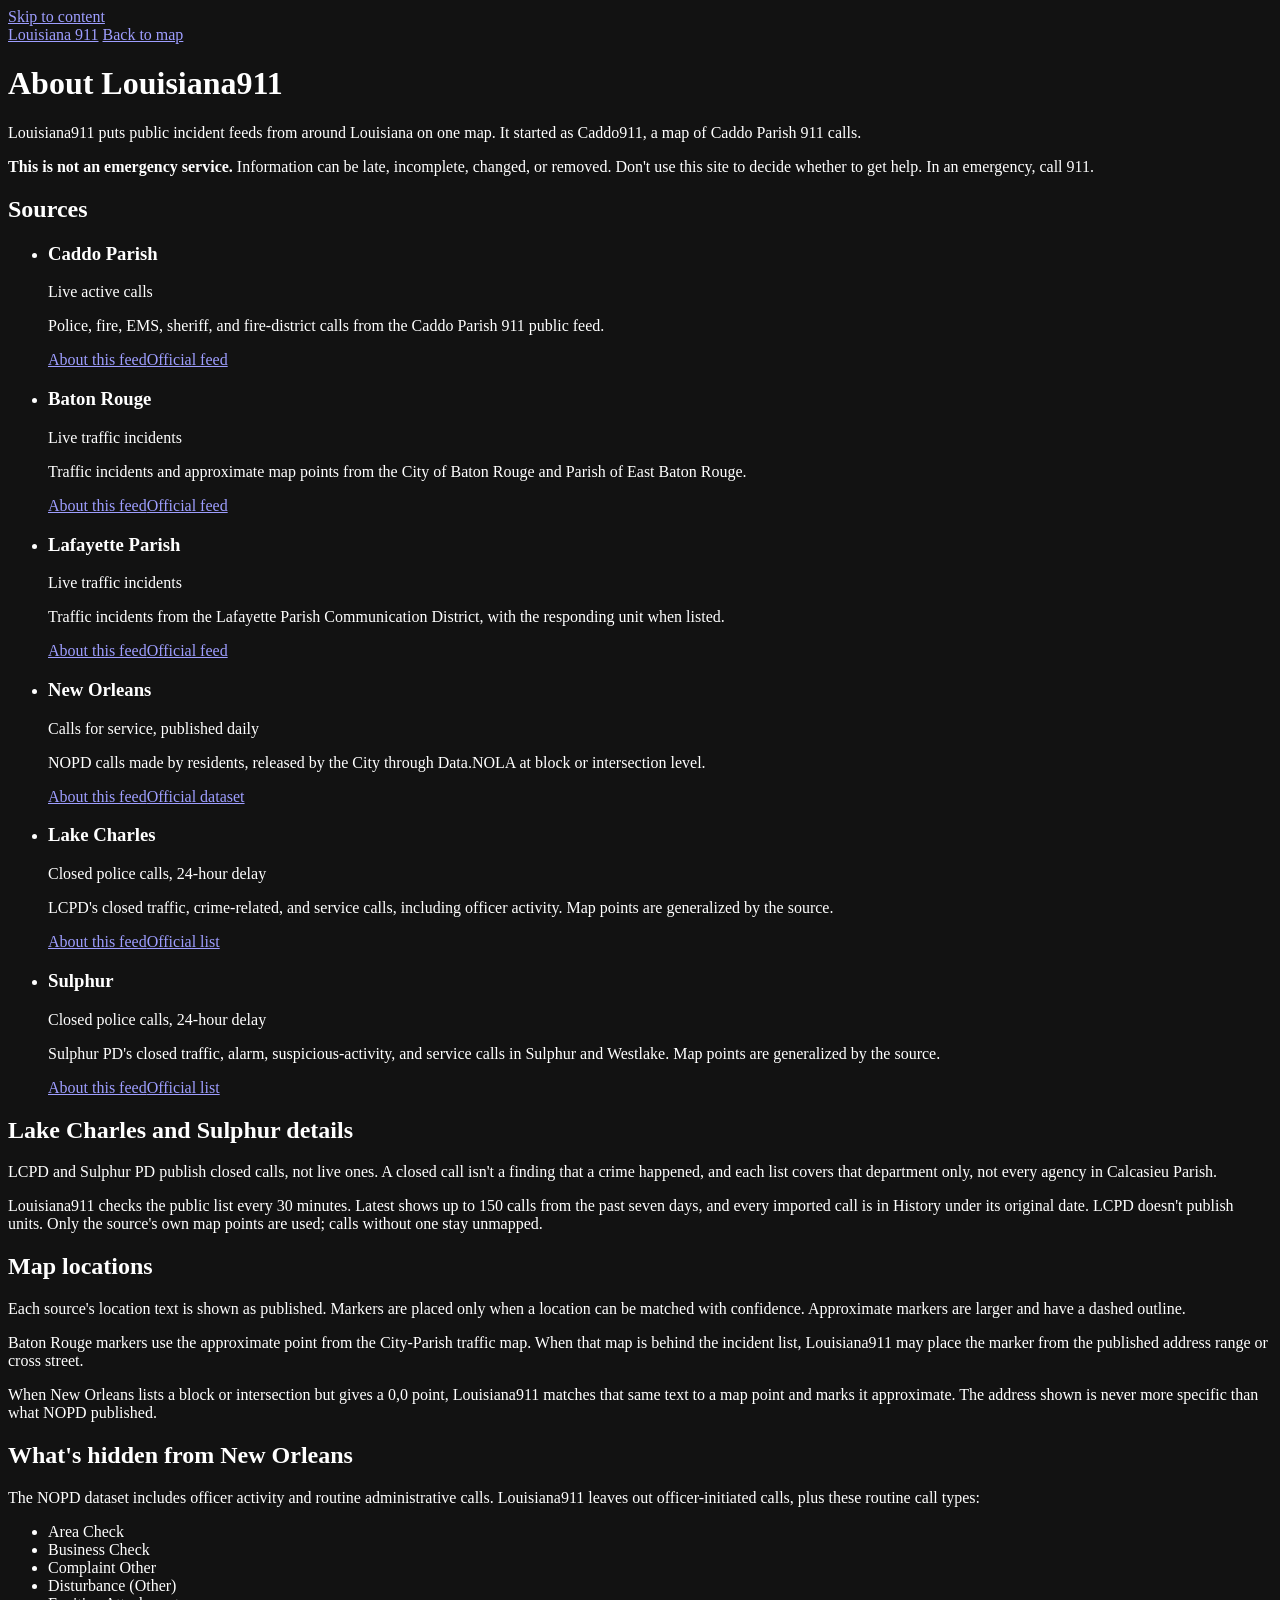
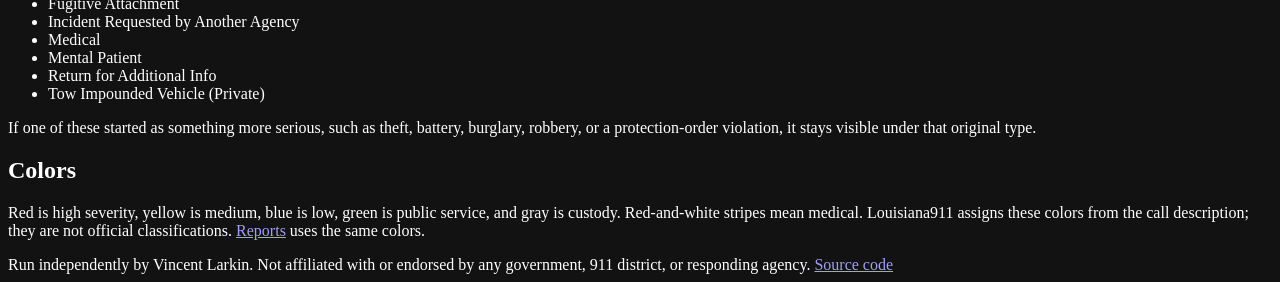
==== public/about.html @ e6ab9c4e "Add Sulphur police closed calls New source adapter for Sulphur PD's public Police-to-Citizen closed " ====
<!DOCTYPE html>
<html lang="en-US">
<head>
  <script defer src="/analytics.js?v=4.8.2"></script>
  <meta charset="UTF-8">
  <meta name="viewport" content="width=device-width, initial-scale=1.0, viewport-fit=cover">
  <title>About Louisiana911 | Louisiana &amp; Caddo 911 Coverage</title>
  <meta name="description" content="Learn how Louisiana911 combines official Caddo 911, Baton Rouge, Lafayette, New Orleans, Lake Charles, and Sulphur feeds, with clear publication delays and location limits.">
  <meta name="robots" content="index,follow,max-image-preview:large">
  <link rel="canonical" href="https://louisiana911.com/about/">
  <meta name="theme-color" content="#0a0a0f">
  <meta name="color-scheme" content="dark">
  <meta name="application-name" content="Louisiana911">
  <link rel="icon" href="/favicon.ico" sizes="any" type="image/x-icon">
  <link rel="shortcut icon" href="/favicon.ico" type="image/x-icon">
  <link rel="icon" href="/favicon-96x96.png" sizes="96x96" type="image/png">
  <link rel="apple-touch-icon" href="/images/louisiana911-icon-192.png" sizes="192x192">
  <link rel="manifest" href="/manifest.webmanifest?v=4.5.2">
  <meta property="og:title" content="About Louisiana911 | Louisiana &amp; Caddo 911 Coverage">
  <meta property="og:description" content="How Louisiana911 combines official public incident feeds while keeping delays, filters, and location uncertainty visible.">
  <meta property="og:image" content="https://louisiana911.com/og.png">
  <meta property="og:image:type" content="image/png">
  <meta property="og:image:width" content="1733">
  <meta property="og:image:height" content="908">
  <meta property="og:image:alt" content="Louisiana 911 public emergency incident monitor">
  <meta property="og:url" content="https://louisiana911.com/about/">
  <meta property="og:site_name" content="Louisiana911">
  <meta property="og:locale" content="en_US">
  <meta property="og:type" content="website">
  <meta name="twitter:card" content="summary_large_image">
  <meta name="twitter:title" content="About Louisiana911">
  <meta name="twitter:description" content="Sources, timing, filters, and location methodology for Louisiana911.">
  <meta name="twitter:image" content="https://louisiana911.com/og.png">
  <meta name="twitter:image:alt" content="Louisiana 911 public emergency incident monitor">
  <script type="application/ld+json">
  {
    "@context": "https://schema.org",
    "@type": "AboutPage",
    "name": "About Louisiana911",
    "url": "https://louisiana911.com/about/",
    "description": "Sources, timing, filters, and location methodology for Louisiana911.",
    "inLanguage": "en-US",
    "isPartOf": { "@id": "https://louisiana911.com/#website" }
  }
  </script>
  <script type="application/ld+json">
  {
    "@context": "https://schema.org",
    "@type": "BreadcrumbList",
    "itemListElement": [
      {
        "@type": "ListItem",
        "position": 1,
        "name": "Louisiana911",
        "item": "https://louisiana911.com/"
      },
      {
        "@type": "ListItem",
        "position": 2,
        "name": "About Louisiana911",
        "item": "https://louisiana911.com/about/"
      }
    ]
  }
  </script>
  <link rel="preconnect" href="https://fonts.googleapis.com">
  <link rel="preconnect" href="https://fonts.gstatic.com" crossorigin>
  <link href="https://fonts.googleapis.com/css2?family=Space+Grotesk:wght@400;500;600;700&display=swap" rel="stylesheet">
  <link rel="stylesheet" href="/page.css?v=1">
</head>
<body>
  <a class="skip" href="#content">Skip to content</a>
  <header class="top">
    <a class="brand" href="/"><img src="/images/louisiana911-icon-192.png" alt="">Louisiana 911</a>
    <a class="top-link" href="/">Back to map</a>
  </header>
  <main id="content">
    <h1>About Louisiana911</h1>
    <p class="lede">Louisiana911 puts public incident feeds from around Louisiana on one map. It started as Caddo911, a map of Caddo Parish 911 calls.</p>

    <p class="notice"><strong>This is not an emergency service.</strong> Information can be late, incomplete, changed, or removed. Don't use this site to decide whether to get help. In an emergency, call 911.</p>

    <h2>Sources</h2>
      <ul class="sources">
        <li>
          <h3>Caddo Parish</h3><span class="timing">Live active calls</span>
          <p>Police, fire, EMS, sheriff, and fire-district calls from the Caddo Parish 911 public feed.</p>
          <div class="links"><a href="/caddo911/">About this feed</a><a href="https://ias.ecc.caddo911.com/All_ActiveEvents.aspx" rel="noopener noreferrer">Official feed</a></div>
        </li>
        <li>
          <h3>Baton Rouge</h3><span class="timing">Live traffic incidents</span>
          <p>Traffic incidents and approximate map points from the City of Baton Rouge and Parish of East Baton Rouge.</p>
          <div class="links"><a href="/coverage/baton-rouge/">About this feed</a><a href="https://city.brla.gov/traffic/incidents.asp" rel="noopener noreferrer">Official feed</a></div>
        </li>
        <li>
          <h3>Lafayette Parish</h3><span class="timing">Live traffic incidents</span>
          <p>Traffic incidents from the Lafayette Parish Communication District, with the responding unit when listed.</p>
          <div class="links"><a href="/coverage/lafayette/">About this feed</a><a href="https://lafayette911.org/traffic/" rel="noopener noreferrer">Official feed</a></div>
        </li>
        <li>
          <h3>New Orleans</h3><span class="timing">Calls for service, published daily</span>
          <p>NOPD calls made by residents, released by the City through Data.NOLA at block or intersection level.</p>
          <div class="links"><a href="/coverage/new-orleans/">About this feed</a><a href="https://data.nola.gov/Public-Safety-and-Preparedness/Calls-for-Service-2026/es9j-6y5d" rel="noopener noreferrer">Official dataset</a></div>
        </li>
        <li>
          <h3>Lake Charles</h3><span class="timing">Closed police calls, 24-hour delay</span>
          <p>LCPD's closed traffic, crime-related, and service calls, including officer activity. Map points are generalized by the source.</p>
          <div class="links"><a href="/coverage/lake-charles/">About this feed</a><a href="https://lakecharles.policetocitizen.com/cadcalls" rel="noopener noreferrer">Official list</a></div>
        </li>
        <li>
          <h3>Sulphur</h3><span class="timing">Closed police calls, 24-hour delay</span>
          <p>Sulphur PD's closed traffic, alarm, suspicious-activity, and service calls in Sulphur and Westlake. Map points are generalized by the source.</p>
          <div class="links"><a href="/coverage/sulphur/">About this feed</a><a href="https://sulphur.policetocitizen.com/cadcalls" rel="noopener noreferrer">Official list</a></div>
        </li>
      </ul>

    <h2>Lake Charles and Sulphur details</h2>
    <p>LCPD and Sulphur PD publish closed calls, not live ones. A closed call isn't a finding that a crime happened, and each list covers that department only, not every agency in Calcasieu Parish.</p>
    <p>Louisiana911 checks the public list every 30 minutes. Latest shows up to 150 calls from the past seven days, and every imported call is in History under its original date. LCPD doesn't publish units. Only the source's own map points are used; calls without one stay unmapped.</p>

    <h2>Map locations</h2>
    <p>Each source's location text is shown as published. Markers are placed only when a location can be matched with confidence. Approximate markers are larger and have a dashed outline.</p>
    <p>Baton Rouge markers use the approximate point from the City-Parish traffic map. When that map is behind the incident list, Louisiana911 may place the marker from the published address range or cross street.</p>
    <p>When New Orleans lists a block or intersection but gives a 0,0 point, Louisiana911 matches that same text to a map point and marks it approximate. The address shown is never more specific than what NOPD published.</p>

    <h2>What's hidden from New Orleans</h2>
    <p>The NOPD dataset includes officer activity and routine administrative calls. Louisiana911 leaves out officer-initiated calls, plus these routine call types:</p>
    <ul>
      <li>Area Check</li>
      <li>Business Check</li>
      <li>Complaint Other</li>
      <li>Disturbance (Other)</li>
      <li>Fugitive Attachment</li>
      <li>Incident Requested by Another Agency</li>
      <li>Medical</li>
      <li>Mental Patient</li>
      <li>Return for Additional Info</li>
      <li>Tow Impounded Vehicle (Private)</li>
    </ul>
    <p>If one of these started as something more serious, such as theft, battery, burglary, robbery, or a protection-order violation, it stays visible under that original type.</p>

    <h2>Colors</h2>
    <p>Red is high severity, yellow is medium, blue is low, green is public service, and gray is custody. Red-and-white stripes mean medical. Louisiana911 assigns these colors from the call description; they are not official classifications. <a href="/reports/">Reports</a> uses the same colors.</p>

    <footer>Run independently by Vincent Larkin. Not affiliated with or endorsed by any government, 911 district, or responding agency. <a href="https://github.com/vincentlarkin/Louisiana911" rel="noopener noreferrer">Source code</a></footer>
  </main>
</body>
</html>
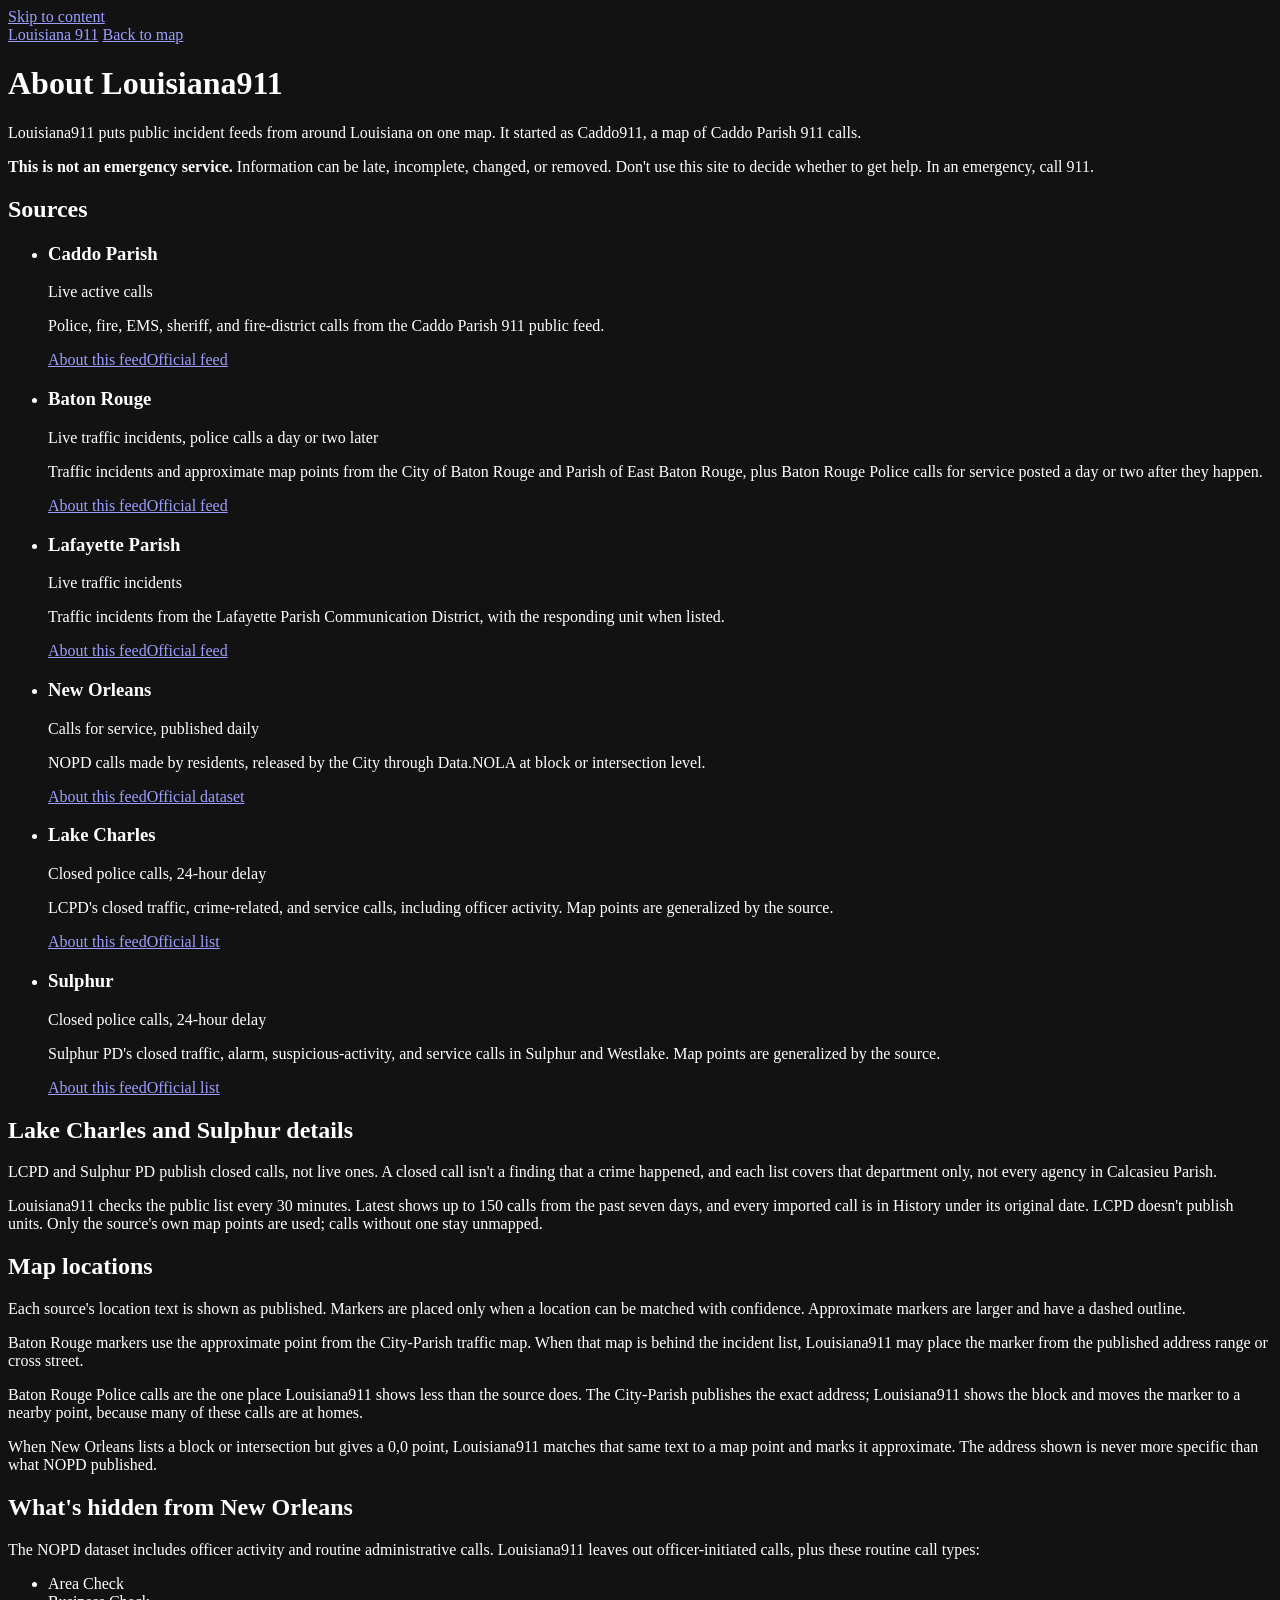
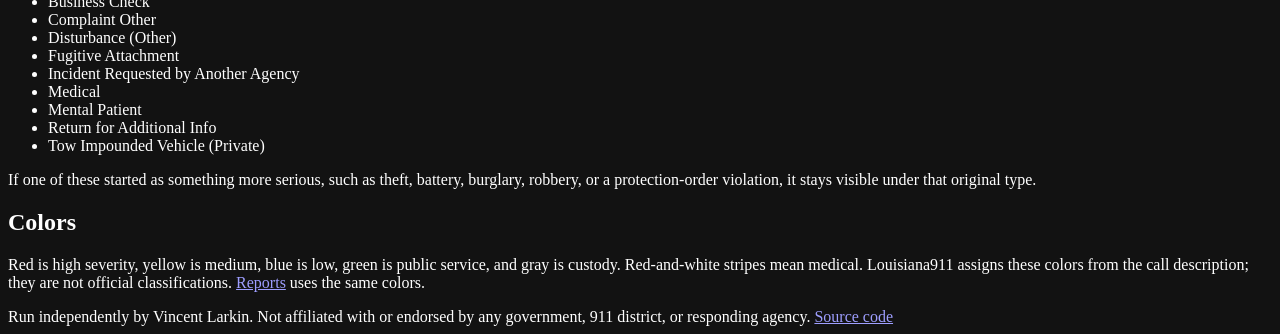
==== commit c898303d: "Add Baton Rouge Police calls to the Baton Rouge tab New source adapter (sources/brpd.py) for the Cit" ====
--- a/public/about.html
+++ b/public/about.html
@@ -1,7 +1,7 @@
 <!DOCTYPE html>
 <html lang="en-US">
 <head>
-  <script defer src="/analytics.js?v=4.8.2"></script>
+  <script defer src="/analytics.js?v=4.8.3"></script>
   <meta charset="UTF-8">
   <meta name="viewport" content="width=device-width, initial-scale=1.0, viewport-fit=cover">
   <title>About Louisiana911 | Louisiana &amp; Caddo 911 Coverage</title>
@@ -88,8 +88,8 @@
           <div class="links"><a href="/caddo911/">About this feed</a><a href="https://ias.ecc.caddo911.com/All_ActiveEvents.aspx" rel="noopener noreferrer">Official feed</a></div>
         </li>
         <li>
-          <h3>Baton Rouge</h3><span class="timing">Live traffic incidents</span>
-          <p>Traffic incidents and approximate map points from the City of Baton Rouge and Parish of East Baton Rouge.</p>
+          <h3>Baton Rouge</h3><span class="timing">Live traffic incidents, police calls a day or two later</span>
+          <p>Traffic incidents and approximate map points from the City of Baton Rouge and Parish of East Baton Rouge, plus Baton Rouge Police calls for service posted a day or two after they happen.</p>
           <div class="links"><a href="/coverage/baton-rouge/">About this feed</a><a href="https://city.brla.gov/traffic/incidents.asp" rel="noopener noreferrer">Official feed</a></div>
         </li>
         <li>
@@ -121,6 +121,7 @@
     <h2>Map locations</h2>
     <p>Each source's location text is shown as published. Markers are placed only when a location can be matched with confidence. Approximate markers are larger and have a dashed outline.</p>
     <p>Baton Rouge markers use the approximate point from the City-Parish traffic map. When that map is behind the incident list, Louisiana911 may place the marker from the published address range or cross street.</p>
+    <p>Baton Rouge Police calls are the one place Louisiana911 shows less than the source does. The City-Parish publishes the exact address; Louisiana911 shows the block and moves the marker to a nearby point, because many of these calls are at homes.</p>
     <p>When New Orleans lists a block or intersection but gives a 0,0 point, Louisiana911 matches that same text to a map point and marks it approximate. The address shown is never more specific than what NOPD published.</p>
 
     <h2>What's hidden from New Orleans</h2>
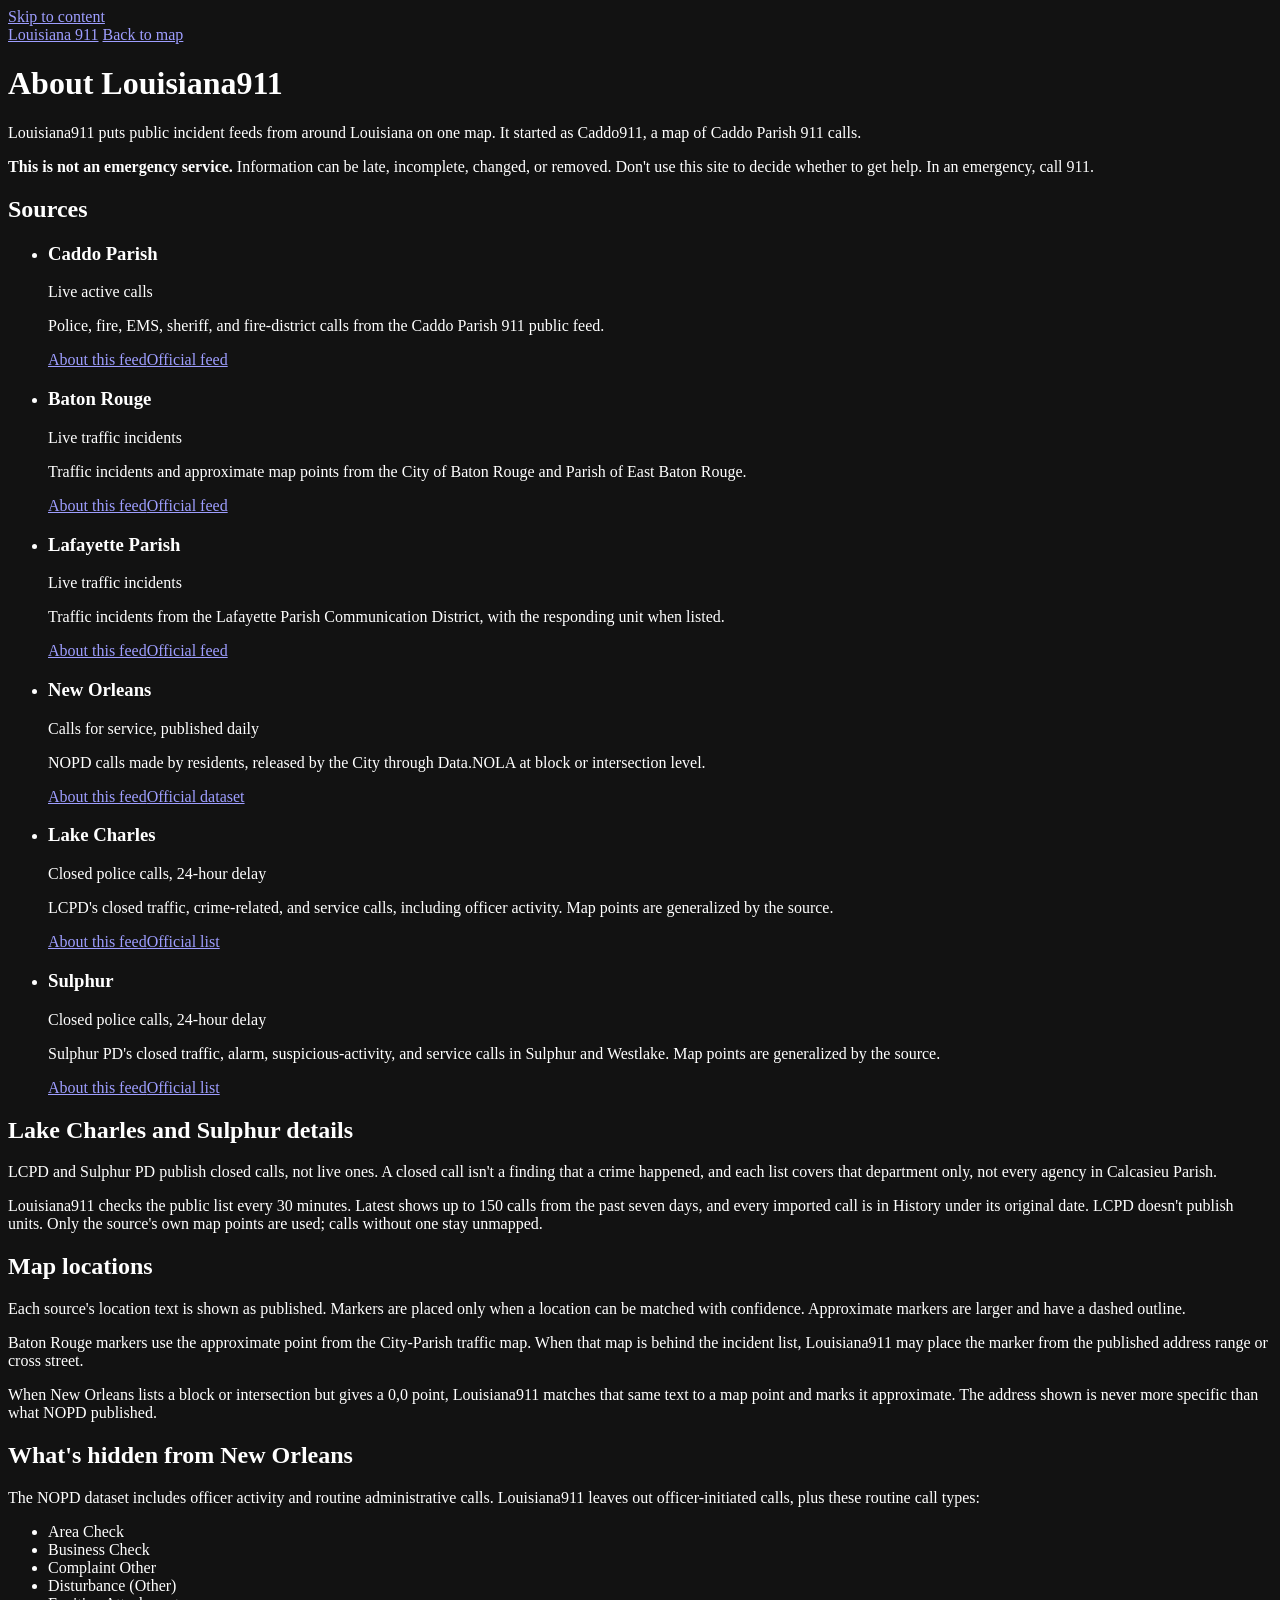
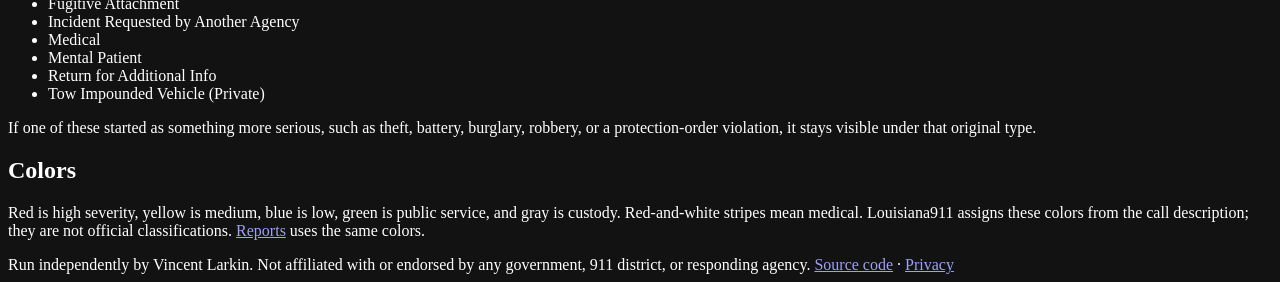
==== commit 3f0072c0: "Add a privacy page for the site and the Android app Google Play needs a privacy policy URL for the a" ====
--- a/public/about.html
+++ b/public/about.html
@@ -88,8 +88,8 @@
           <div class="links"><a href="/caddo911/">About this feed</a><a href="https://ias.ecc.caddo911.com/All_ActiveEvents.aspx" rel="noopener noreferrer">Official feed</a></div>
         </li>
         <li>
-          <h3>Baton Rouge</h3><span class="timing">Live traffic incidents, police calls a day or two later</span>
-          <p>Traffic incidents and approximate map points from the City of Baton Rouge and Parish of East Baton Rouge, plus Baton Rouge Police calls for service posted a day or two after they happen.</p>
+          <h3>Baton Rouge</h3><span class="timing">Live traffic incidents</span>
+          <p>Traffic incidents and approximate map points from the City of Baton Rouge and Parish of East Baton Rouge.</p>
           <div class="links"><a href="/coverage/baton-rouge/">About this feed</a><a href="https://city.brla.gov/traffic/incidents.asp" rel="noopener noreferrer">Official feed</a></div>
         </li>
         <li>
@@ -121,7 +121,6 @@
     <h2>Map locations</h2>
     <p>Each source's location text is shown as published. Markers are placed only when a location can be matched with confidence. Approximate markers are larger and have a dashed outline.</p>
     <p>Baton Rouge markers use the approximate point from the City-Parish traffic map. When that map is behind the incident list, Louisiana911 may place the marker from the published address range or cross street.</p>
-    <p>Baton Rouge Police calls are the one place Louisiana911 shows less than the source does. The City-Parish publishes the exact address; Louisiana911 shows the block and moves the marker to a nearby point, because many of these calls are at homes.</p>
     <p>When New Orleans lists a block or intersection but gives a 0,0 point, Louisiana911 matches that same text to a map point and marks it approximate. The address shown is never more specific than what NOPD published.</p>
 
     <h2>What's hidden from New Orleans</h2>
@@ -143,7 +142,7 @@
     <h2>Colors</h2>
     <p>Red is high severity, yellow is medium, blue is low, green is public service, and gray is custody. Red-and-white stripes mean medical. Louisiana911 assigns these colors from the call description; they are not official classifications. <a href="/reports/">Reports</a> uses the same colors.</p>
 
-    <footer>Run independently by Vincent Larkin. Not affiliated with or endorsed by any government, 911 district, or responding agency. <a href="https://github.com/vincentlarkin/Louisiana911" rel="noopener noreferrer">Source code</a></footer>
+    <footer>Run independently by Vincent Larkin. Not affiliated with or endorsed by any government, 911 district, or responding agency. <a href="https://github.com/vincentlarkin/Louisiana911" rel="noopener noreferrer">Source code</a> · <a href="/privacy/">Privacy</a></footer>
   </main>
 </body>
 </html>
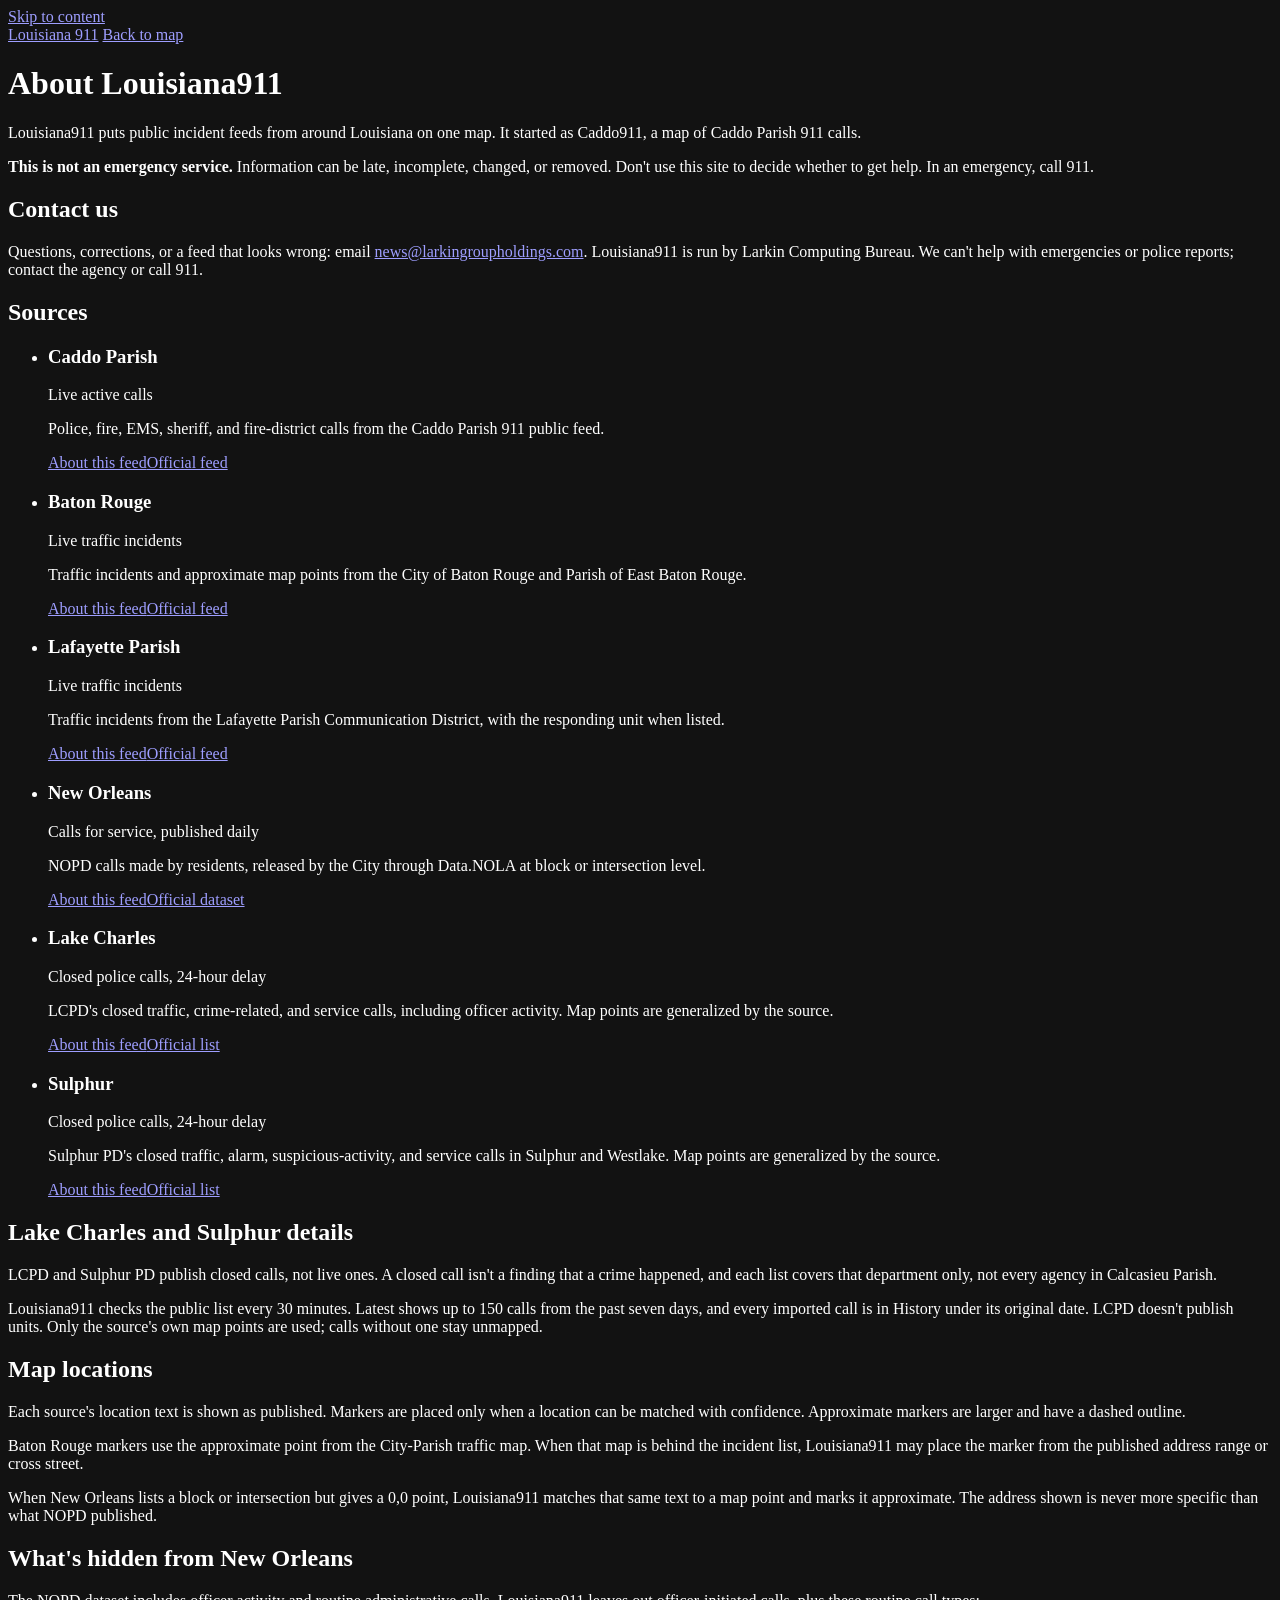
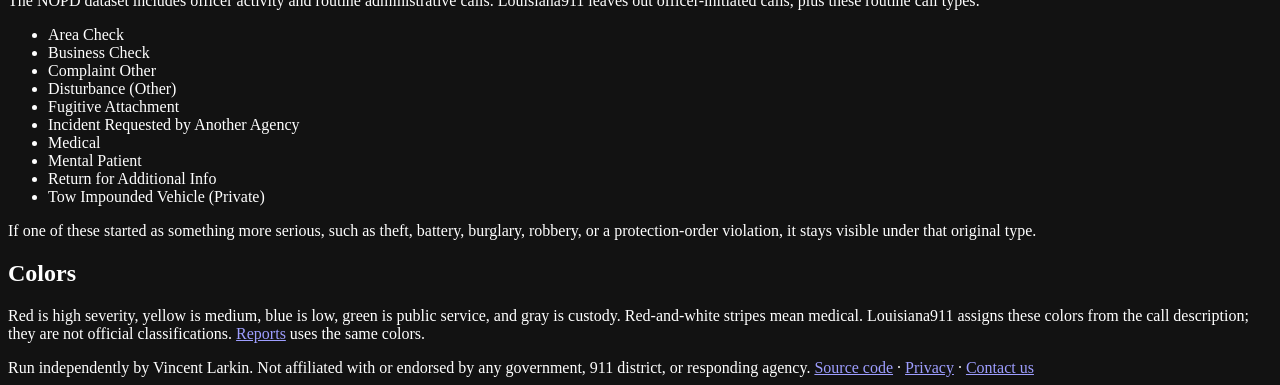
==== commit d1d2333a: "Contact us: section on About, menu and footer links, /contact redirect" ====
--- a/public/about.html
+++ b/public/about.html
@@ -80,6 +80,9 @@
 
     <p class="notice"><strong>This is not an emergency service.</strong> Information can be late, incomplete, changed, or removed. Don't use this site to decide whether to get help. In an emergency, call 911.</p>
 
+    <h2 id="contact">Contact us</h2>
+    <p>Questions, corrections, or a feed that looks wrong: email <a href="mailto:news@larkingroupholdings.com">news@larkingroupholdings.com</a>. Louisiana911 is run by Larkin Computing Bureau. We can't help with emergencies or police reports; contact the agency or call 911.</p>
+
     <h2>Sources</h2>
       <ul class="sources">
         <li>
@@ -142,7 +145,7 @@
     <h2>Colors</h2>
     <p>Red is high severity, yellow is medium, blue is low, green is public service, and gray is custody. Red-and-white stripes mean medical. Louisiana911 assigns these colors from the call description; they are not official classifications. <a href="/reports/">Reports</a> uses the same colors.</p>
 
-    <footer>Run independently by Vincent Larkin. Not affiliated with or endorsed by any government, 911 district, or responding agency. <a href="https://github.com/vincentlarkin/Louisiana911" rel="noopener noreferrer">Source code</a> · <a href="/privacy/">Privacy</a></footer>
+    <footer>Run independently by Vincent Larkin. Not affiliated with or endorsed by any government, 911 district, or responding agency. <a href="https://github.com/vincentlarkin/Louisiana911" rel="noopener noreferrer">Source code</a> · <a href="/privacy/">Privacy</a> · <a href="#contact">Contact us</a></footer>
   </main>
 </body>
 </html>
